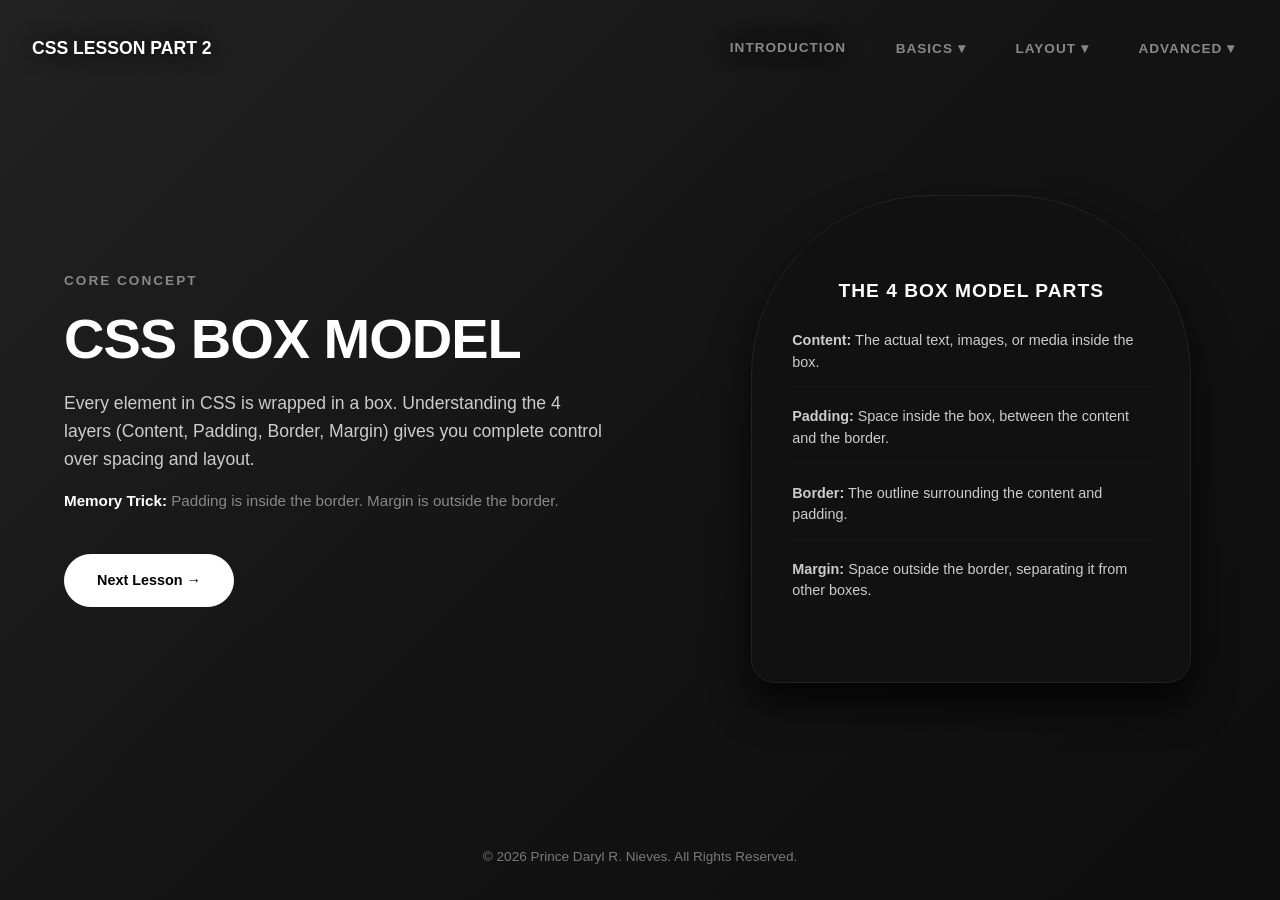
==== pages/box-model.html @ ae871310 "Add files via upload" ====
<!DOCTYPE html>
<html lang="en">
<head>
    <meta charset="UTF-8">
    <meta name="viewport" content="width=device-width, initial-scale=1.0">
    <title>Box Model - CSS Lesson Part 2</title>
    <link rel="stylesheet" href="../css/style.css">
</head>
<body>
    <!-- Header Section -->
    <header class="navbar">
        <div class="logo">
            <h2>CSS LESSON PART 2</h2>
        </div>
        <nav class="nav-links">
            <a href="../index.html">INTRODUCTION</a>

            <!-- Dropdown 1 -->
            <div class="dropdown">
                <button class="dropbtn">BASICS ▾</button>
                <div class="dropdown-content">
                    <a href="selectors.html">SELECTORS</a>
                    <a href="properties.html">PROPERTIES</a>
                    <a href="gradients.html">GRADIENTS</a>
                </div>
            </div>

            <!-- Dropdown 2 -->
            <div class="dropdown">
                <button class="dropbtn">LAYOUT ▾</button>
                <div class="dropdown-content">
                    <a href="box-model.html" class="active">BOX MODEL</a>
                    <a href="positioning.html">POSITIONING</a>
                    <a href="display-flex.html">DISPLAY & FLEX</a>
                </div>
            </div>

            <!-- Dropdown 3 -->
            <div class="dropdown">
                <button class="dropbtn">ADVANCED ▾</button>
                <div class="dropdown-content">
                    <a href="lists-links.html">LISTS & PSEUDO</a>
                    <a href="pseudo-elements.html">PSEUDO-ELEMENTS</a>
                    <a href="transforms-transitions.html">TRANSFORMS</a>
                </div>
            </div>
        </nav>
    </header>

    <!-- Main Section -->
    <main class="hero-container">
        <!-- Left Content -->
        <div class="hero-left">
            <p class="tagline">Core Concept</p>
            <h1 class="main-title">CSS Box Model</h1>
            <p class="description">Every element in CSS is wrapped in a box. Understanding the 4 layers (Content, Padding, Border, Margin) gives you complete control over spacing and layout.</p>
            <p class="sub-description"><strong>Memory Trick:</strong> Padding is inside the border. Margin is outside the border.</p>
            <a href="positioning.html" class="cta-button">Next Lesson →</a>
        </div>

        <!-- Right Content -->
        <div class="hero-right">
            <div class="preview-card">
                <h3>The 4 Box Model Parts</h3>
                <ul>
                    <li><strong>Content:</strong> The actual text, images, or media inside the box.</li>
                    <li><strong>Padding:</strong> Space inside the box, between the content and the border.</li>
                    <li><strong>Border:</strong> The outline surrounding the content and padding.</li>
                    <li><strong>Margin:</strong> Space outside the border, separating it from other boxes.</li>
                </ul>
            </div>
        </div>
    </main>

    <!-- Footer Section -->
    <footer>
        <p>© 2026 Prince Daryl R. Nieves. All Rights Reserved.</p>
    </footer>
</body>
</html>
---- css/style.css ----
/* Universal Styles */
* {
    margin: 0;
    padding: 0;
    box-sizing: border-box;
    font-family: Arial, Helvetica, sans-serif;
}

/* Body Styles */
body {
    background: linear-gradient(135deg, #222222 0%, #141414 50%, #0d0d0d 100%);
    color: #e0e0e0;
    line-height: 1.6;
    min-height: 100vh;
    display: flex;
    flex-direction: column;
}

/* Navigation Styles */
.navbar {
    position: sticky;
    top: 0;
    z-index: 1000;
    display: flex;
    justify-content: space-between;
    align-items: center;
    padding: 1.8rem 2rem;
    background-color: transparent;
    text-shadow: 0 0 20px rgb(0, 0, 0);
}

.logo h2 {
    font-size: 1.1rem;
    font-weight: 800;
    text-transform: uppercase;
    color: #ffffff;
}

.nav-links {
    display: flex;
    align-items: center;
    gap: 1.5rem;
}

.nav-links > a {
    color: #888888;
    text-decoration: none;
    font-size: 0.85rem;
    font-weight: 700;
    text-transform: uppercase;
    letter-spacing: 1px;
    padding: 0.5rem 0.8rem;
    transition: color 0.2s ease;
}

.nav-links > a:hover,
.nav-links > a.active {
    color: #ffffff;
    text-decoration: underline;
    text-underline-offset: 6px;
    text-decoration-thickness: 2px;
}

.dropdown {
    position: relative;
    display: inline-block;
}

.dropbtn {
    background: transparent;
    color: #888888;
    padding: 0.5rem 0.8rem;
    font-size: 0.85rem;
    font-weight: 700;
    text-transform: uppercase;
    letter-spacing: 1px;
    border: none;
    cursor: pointer;
    font-family: inherit;
    transition: color 0.2s ease;
}

.dropdown:hover .dropbtn,
.dropbtn.active {
    color: #ffffff;
}

.dropdown-content {
    display: none;
    position: absolute;
    top: 100%;
    left: 0;
    min-width: 220px;
    background-color: #141414;
    border: 1px solid #222222;
    border-radius: 8px;
    box-shadow: 0 10px 25px rgba(0, 0, 0, 0.8);
    z-index: 1001;
    overflow: hidden;
}

.dropdown:last-child .dropdown-content {
    left: auto;
    right: 0;
}

.dropdown-content a {
    color: #aaaaaa;
    padding: 0.8rem 1.2rem;
    text-decoration: none; 
    display: block;
    font-size: 0.78rem;
    font-weight: 600;
    margin-left: 0;
    text-transform: uppercase;
    letter-spacing: 0.5px;
    white-space: nowrap;
    transition: all 0.2s ease;
}

.dropdown-content a:hover,
.dropdown-content a.active {
    background-color: transparent;
    color: #ffffff;
    text-decoration: underline;
    text-underline-offset: 6px;
    text-decoration-thickness: 2px;
    padding-left: 1.2rem;
}

.dropdown:hover .dropdown-content {
    display: block;
}

/* Main Styles */
.hero-container {
    max-width: 1200px;
    width: 90%;
    margin: 2rem auto 4rem auto;
    display: flex;
    align-items: center;
    justify-content: space-between;
    gap: 4rem;
    flex: 1;
}

.hero-left {
    flex: 1.1;
}

.tagline {
    font-size: 0.85rem;
    text-transform: uppercase;
    letter-spacing: 2px;
    color: #888888;
    margin-bottom: 1rem;
    font-weight: 700;
}

.main-title {
    color: #ffffff;
    font-size: 3.5rem;
    font-weight: 900;
    letter-spacing: -1px;
    margin-bottom: 1.2rem;
    line-height: 1.1;
    text-transform: uppercase;
}

.description {
    font-size: 1.1rem;
    color: #cccccc;
    margin-bottom: 1rem;
    line-height: 1.6;
    max-width: 540px;
}

.sub-description {
    font-size: 0.95rem;
    color: #888888;
    margin-bottom: 2.5rem;
}

.sub-description strong {
    color: #ffffff;
}

.action-group {
    display: flex;
    align-items: center;
    gap: 1.5rem;
    margin-bottom: 3.5rem;
}

.cta-button {
    display: inline-block;
    background-color: #ffffff;
    color: #000000;
    padding: 0.9rem 2rem;
    text-decoration: none;
    font-weight: 700;
    font-size: 0.9rem;
    border-radius: 50px;
    transition: all 0.2s ease;
    border: 1px solid #ffffff;
}

.cta-button:hover {
    background-color: transparent;
    color: #ffffff;
}

.stats-bar {
    display: flex;
    gap: 3rem;
    padding-top: 1.5rem;
    border-top: 1px solid #222222;
}

.stat-item h4 {
    font-size: 1.8rem;
    font-weight: 800;
    color: #ffffff;
    line-height: 1;
    margin-bottom: 0.3rem;
}

.stat-item p {
    font-size: 0.75rem;
    text-transform: uppercase;
    letter-spacing: 1px;
    color: #888888;
}

.hero-right {
    flex: 0.9;
    display: flex;
    justify-content: center;
}

.preview-card {
    background: #111111;
    border: 1px solid #222222;
    padding: 3rem 2.5rem;
    border-radius: 180px 180px 24px 24px;
    width: 100%;
    max-width: 440px;
    box-shadow: 0 20px 40px rgba(0, 0, 0, 0.8);
    position: relative;
}

.preview-card h3 {
    text-transform: uppercase;
    font-size: 1.2rem;
    font-weight: 800;
    color: #ffffff;
    margin-top: 2rem;
    margin-bottom: 1.5rem;
    text-align: center;
    letter-spacing: 1px;
}

.preview-card p {
    color: #888888;
    font-size: 0.9rem;
    text-align: center;
}

.preview-card ul {
    list-style: none;
}

.preview-card li {
    margin-bottom: 1.2rem;
    font-size: 0.9rem;
    line-height: 1.5;
    color: #cccccc;
    padding-bottom: 0.8rem;
    border-bottom: 1px solid #1a1a1a;
}

.preview-card li:last-child {
    border-bottom: none;
}

code {
    background: #222222;
    color: #ffffff;
    padding: 3px 8px;
    border-radius: 4px;
    font-family: monospace;
    font-size: 0.85rem;
}

/* Floating Badge */
.floating-badge {
    position: absolute;
    top: 20px;
    right: -10px;
    background-color: #1a1a1a;
    border: 1px solid #333333;
    padding: 0.6rem 1.2rem;
    border-radius: 12px;
    font-size: 0.8rem;
    color: #ffffff;
    box-shadow: 0 10px 20px rgba(0,0,0,0.5);
    font-weight: 600;
}

/* Footer Styles */
footer {
    opacity: 0.5;
    text-align: center;
    padding: 2rem;
    font-size: 0.85rem;
}
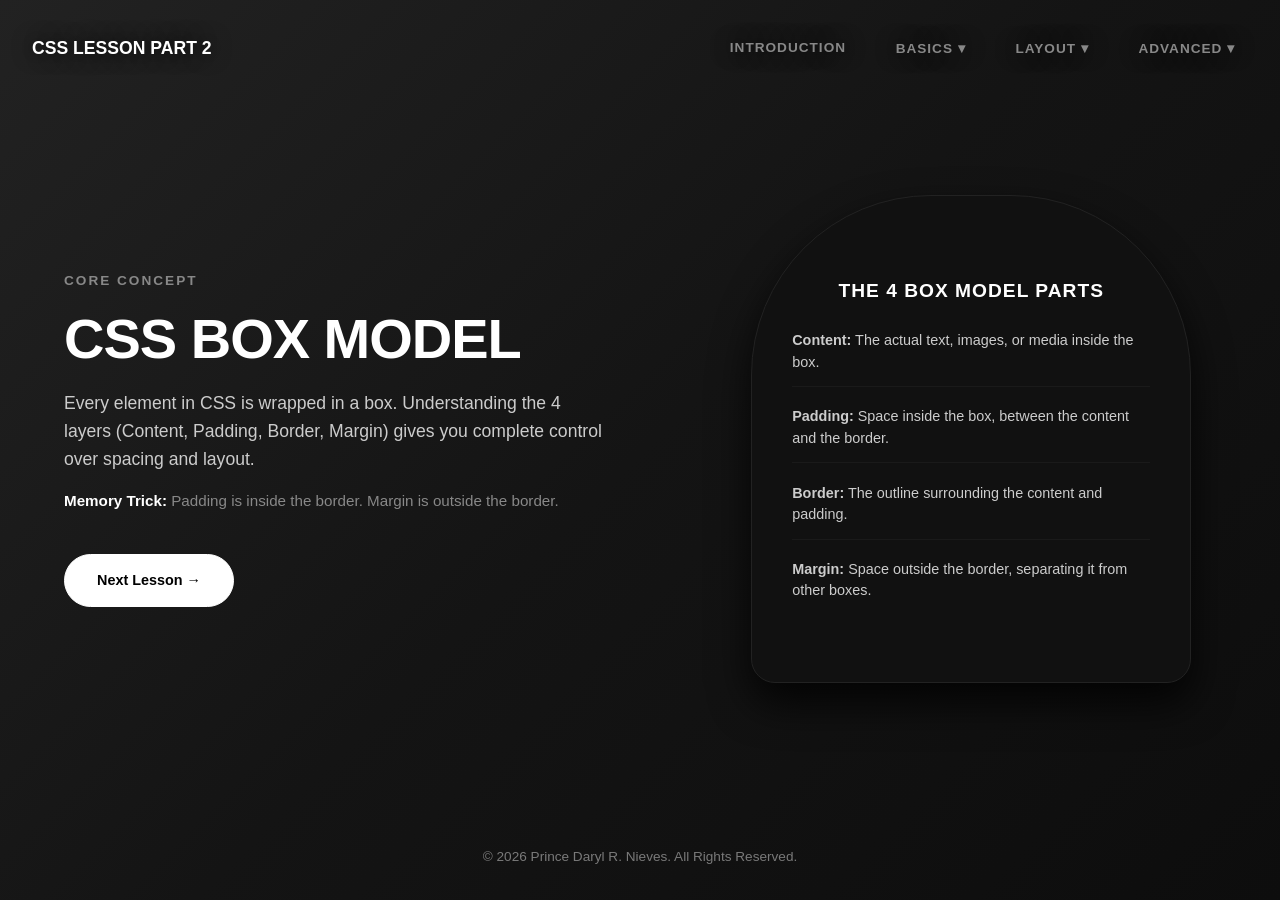
==== commit 398a3a25: "Add files via upload" ====
--- a/pages/box-model.html
+++ b/pages/box-model.html
@@ -32,6 +32,7 @@
                     <a href="box-model.html" class="active">BOX MODEL</a>
                     <a href="positioning.html">POSITIONING</a>
                     <a href="display-flex.html">DISPLAY & FLEX</a>
+                    <a href="semantics.html">SEMANTICS</a>
                 </div>
             </div>
 
--- a/css/style.css
+++ b/css/style.css
@@ -78,6 +78,7 @@
     cursor: pointer;
     font-family: inherit;
     transition: color 0.2s ease;
+    text-shadow: 0 0 20px rgb(0, 0, 0);
 }
 
 .dropdown:hover .dropbtn,
